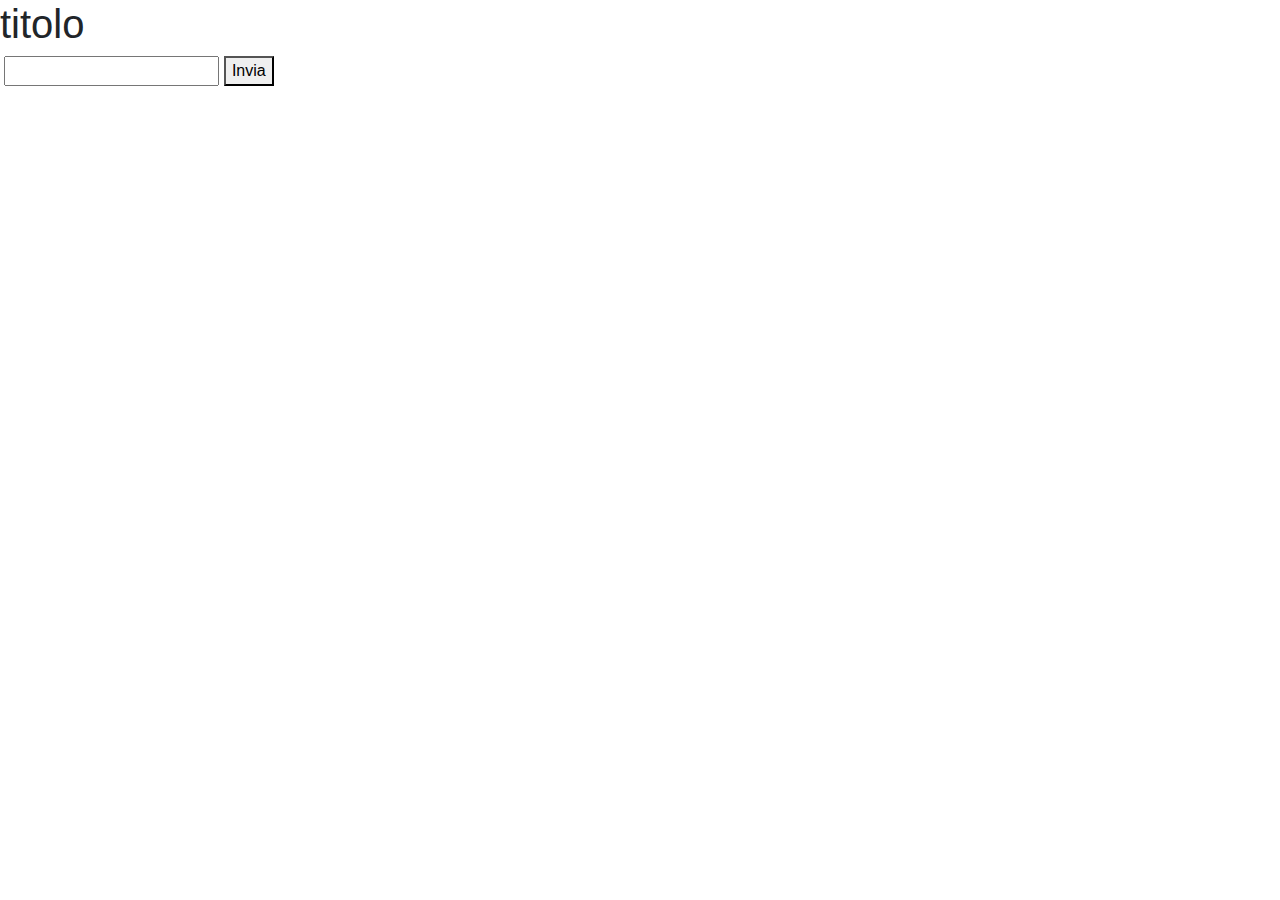
==== index.html @ 0d67272e "added project scaffolding" ====
<head>
    <meta charset="UTF-8">
    <meta name="viewport" content="width=device-width, initial-scale=1.0">

    <title>Document</title>
    <link rel="stylesheet" href="https://cdn.jsdelivr.net/npm/bootstrap@4.4.1/dist/css/bootstrap.min.css"
        integrity="sha384-Vkoo8x4CGsO3+Hhxv8T/Q5PaXtkKtu6ug5TOeNV6gBiFeWPGFN9MuhOf23Q9Ifjh" crossorigin="anonymous">
    <link rel="stylesheet" href="css/style.css">
</head>

<body>
    <div id="app">
        <h1>titolo</h1>

        <!-- data -->
        <label for="data"></label>
        <input type="text" id="data" name="data">

        <!-- send -->
        <button>Invia</button>

        <!-- output / errore -->
        <div class="alert d-none"></div>
    </div>

    <script src="js/script.js">

    </script>
</body>
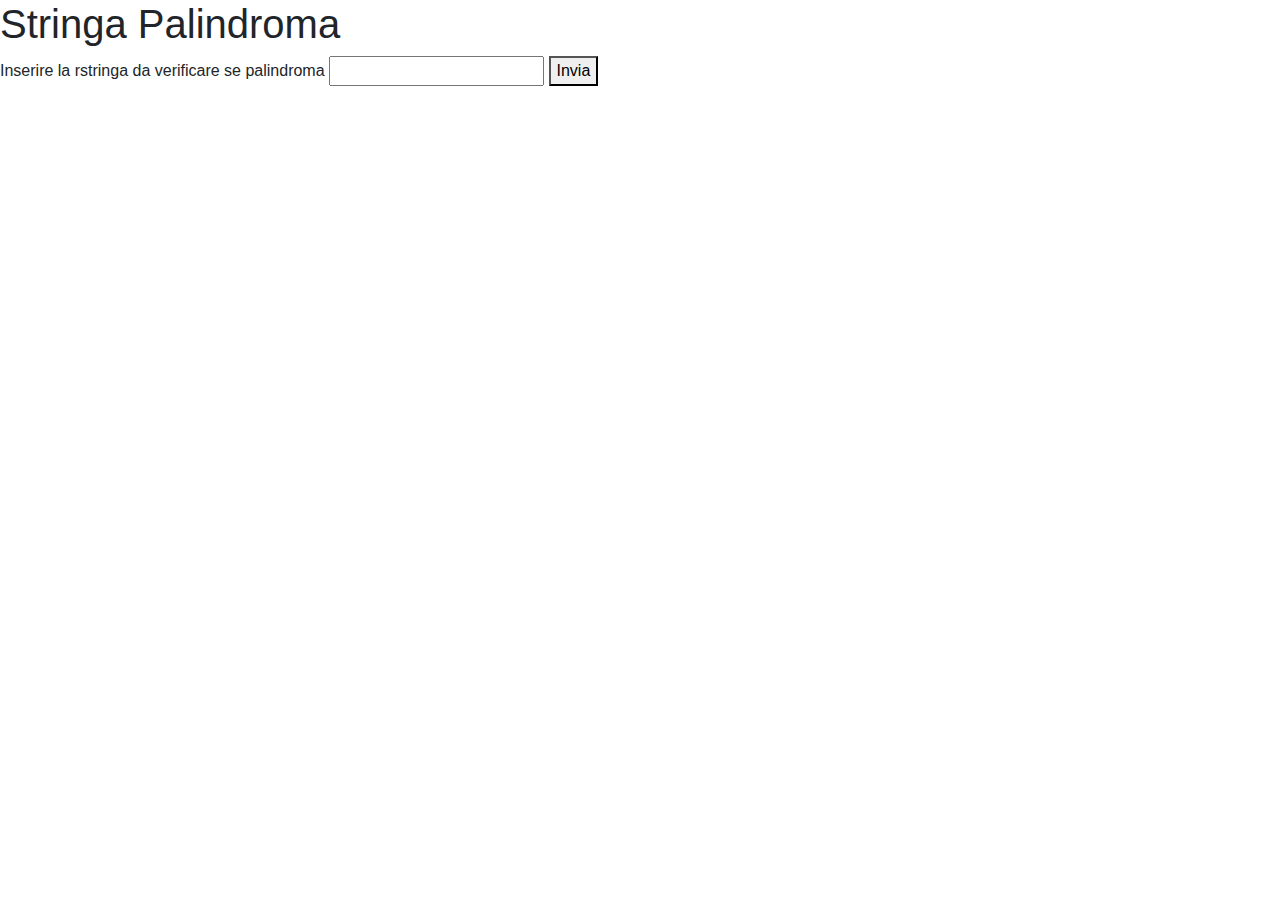
==== commit c9803334: "added palindrome check function" ====
--- a/index.html
+++ b/index.html
@@ -10,10 +10,10 @@
 
 <body>
     <div id="app">
-        <h1>titolo</h1>
+        <h1>Stringa Palindroma</h1>
 
         <!-- data -->
-        <label for="data"></label>
+        <label for="data">Inserire la rstringa da verificare se palindroma </label>
         <input type="text" id="data" name="data">
 
         <!-- send -->
@@ -23,7 +23,6 @@
         <div class="alert d-none"></div>
     </div>
 
-    <script src="js/script.js">
-
-    </script>
+    <script src="js/script.js"></script>
+    <script src="js/utilities.js"></script>
 </body>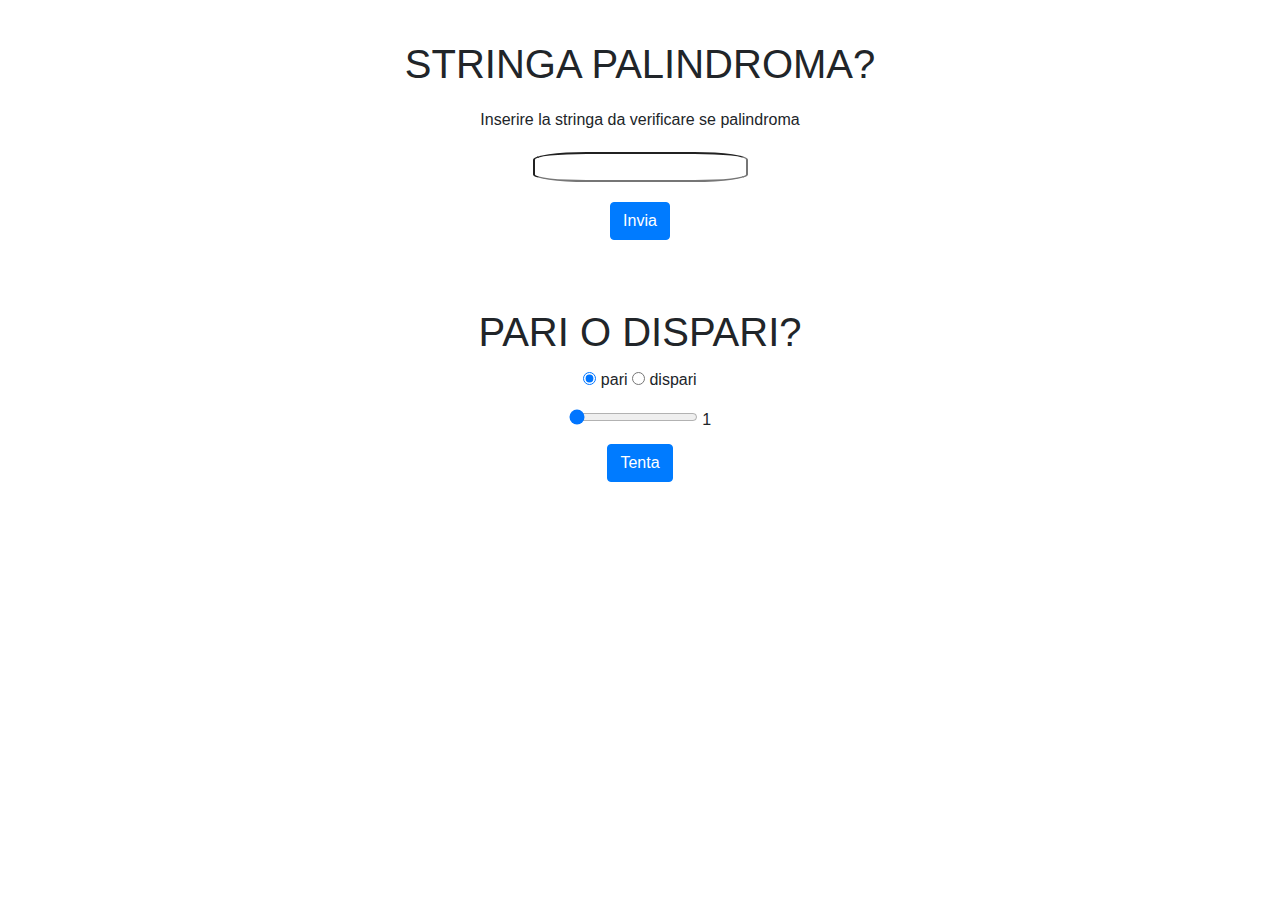
==== commit 3ef7eb64: "adjusted graphics to css file" ====
--- a/index.html
+++ b/index.html
@@ -9,20 +9,36 @@
 </head>
 
 <body>
-    <div id="app">
-        <h1>Stringa Palindroma</h1>
+    <div class="container">
+        <div id="palindrome" class="pb-3 pt-4 d-flex flex-column align-items-center ">
+            <h1 class="m-3 text-uppercase">Stringa Palindroma?</h1>
+            <!-- data -->
+            <label for="data" class="m-1">Inserire la stringa da verificare se palindroma </label>
+            <input type="text" id="data" name="data" class="m-3">
+            <!-- send -->
+            <button class="btn btn-primary m-1">Invia</button>
+            <!-- output / errore -->
+            <div class="alert d-none m-1"></div>
+        </div>
 
-        <!-- data -->
-        <label for="data">Inserire la rstringa da verificare se palindroma </label>
-        <input type="text" id="data" name="data">
-
-        <!-- send -->
-        <button>Invia</button>
-
-        <!-- output / errore -->
-        <div class="alert d-none"></div>
+        <!-- pari o dispari -->
+        <div id="evenOrOdd" class="d-flex flex-column align-items-center">
+            <h1 class="text-center pt-5 text-uppercase">pari o dispari?</h1>
+            <div class="radio-container m-1">
+                <input type="radio" name="pariDisp" id="pari" checked>
+                <label for="pari">pari</label>
+                <input type="radio" name="pariDisp" id="dispari">
+                <label for="dispari">dispari</label>
+            </div>
+            <div class="wrapper m-1">
+                <input type="range" name="gessRange" id="guessRange" min="1" max="5" step="1" value="1"
+                    oninput="updateTextInput('guessRange', 'guessOutput')">
+                <label for="guessRange"> <output id="guessOutput">1</output></label>
+            </div>
+            <button id="guess-submitter" class="btn btn-primary">Tenta</button>
+            <div id="guessResponse" style="display: none;"></div>
+        </div>
     </div>
-
     <script src="js/script.js"></script>
     <script src="js/utilities.js"></script>
 </body>--- a/css/style.css
+++ b/css/style.css
@@ -0,0 +1,31 @@
+body{
+    background-size: cover;
+    background-repeat: no-repeat;
+    background-image: url(https://media.istockphoto.com/id/1025881668/photo/panoramic-background-from-natural-birch-board.jpg?s=612x612&w=0&k=20&c=COScXCU2jayTCnVq0phuekfXGyA0bTvAa9TpgspJOqg=);
+    overflow-x: hidden;
+}
+
+#palindrome{
+    animation: appearLeft 2s;
+}
+
+#evenOrOdd{
+    animation: appearRight 2s;
+}
+
+@keyframes appearRight {
+    0%{transform: translate(-200%);}
+    100%{transform: translate(0%);}
+
+}
+
+@keyframes appearLeft {
+    0%{transform: translate(+200%);}
+    100%{transform: translate(0%);}
+
+}
+/* setting a proper background to data input */
+#data{
+    background-color: transparent;
+    border-radius: 25%;
+}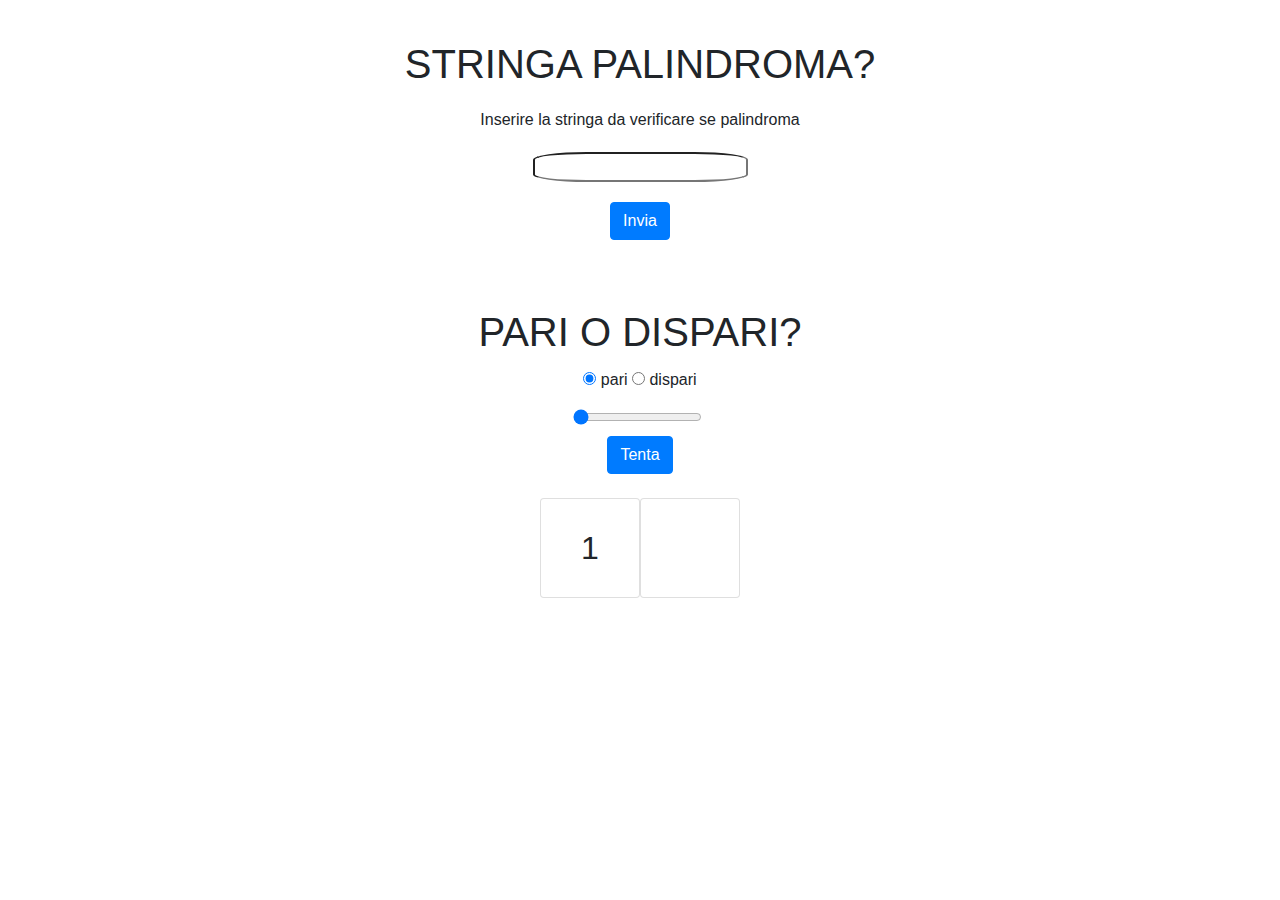
==== commit 85650259: "added animation to bot extraction via dice (previous code)" ====
--- a/index.html
+++ b/index.html
@@ -3,6 +3,9 @@
     <meta name="viewport" content="width=device-width, initial-scale=1.0">
 
     <title>Document</title>
+    <link rel="stylesheet" href="https://cdnjs.cloudflare.com/ajax/libs/font-awesome/6.4.2/css/all.min.css"
+        integrity="sha512-z3gLpd7yknf1YoNbCzqRKc4qyor8gaKU1qmn+CShxbuBusANI9QpRohGBreCFkKxLhei6S9CQXFEbbKuqLg0DA=="
+        crossorigin="anonymous" referrerpolicy="no-referrer" />
     <link rel="stylesheet" href="https://cdn.jsdelivr.net/npm/bootstrap@4.4.1/dist/css/bootstrap.min.css"
         integrity="sha384-Vkoo8x4CGsO3+Hhxv8T/Q5PaXtkKtu6ug5TOeNV6gBiFeWPGFN9MuhOf23Q9Ifjh" crossorigin="anonymous">
     <link rel="stylesheet" href="css/style.css">
@@ -32,11 +35,15 @@
             </div>
             <div class="wrapper m-1">
                 <input type="range" name="gessRange" id="guessRange" min="1" max="5" step="1" value="1"
-                    oninput="updateTextInput('guessRange', 'guessOutput')">
-                <label for="guessRange"> <output id="guessOutput">1</output></label>
+                    oninput="updateTextInput('guessRange', 'diceHuman')">
+                <label for="guessRange">
             </div>
-            <button id="guess-submitter" class="btn btn-primary">Tenta</button>
-            <div id="guessResponse" style="display: none;"></div>
+            <button id="guess-submitter" class="btn btn-primary mb-4">Tenta</button>
+            <div class="d-flex flex-row space-evenly">
+                <div class="dice card" id="diceHuman">1</div>
+                <div id="guessResponse" style="display: none;"></div>
+                <div class="dice card" id="diceBot"></div>
+            </div>
         </div>
     </div>
     <script src="js/script.js"></script>
--- a/css/style.css
+++ b/css/style.css
@@ -28,4 +28,27 @@
 #data{
     background-color: transparent;
     border-radius: 25%;
+}
+
+.dice{
+    height: 100px;
+    width: 100px;
+    
+    
+    display: flex;
+    text-align: center;
+    flex-direction: column;
+    justify-content: center;
+    font-size: 2em;
+
+
+}
+
+#guessResponse{
+    font-size: 5em;
+    display: flex;
+    flex-direction: column;
+    padding: 5%;
+    justify-content: center;
+    align-items: center;
 }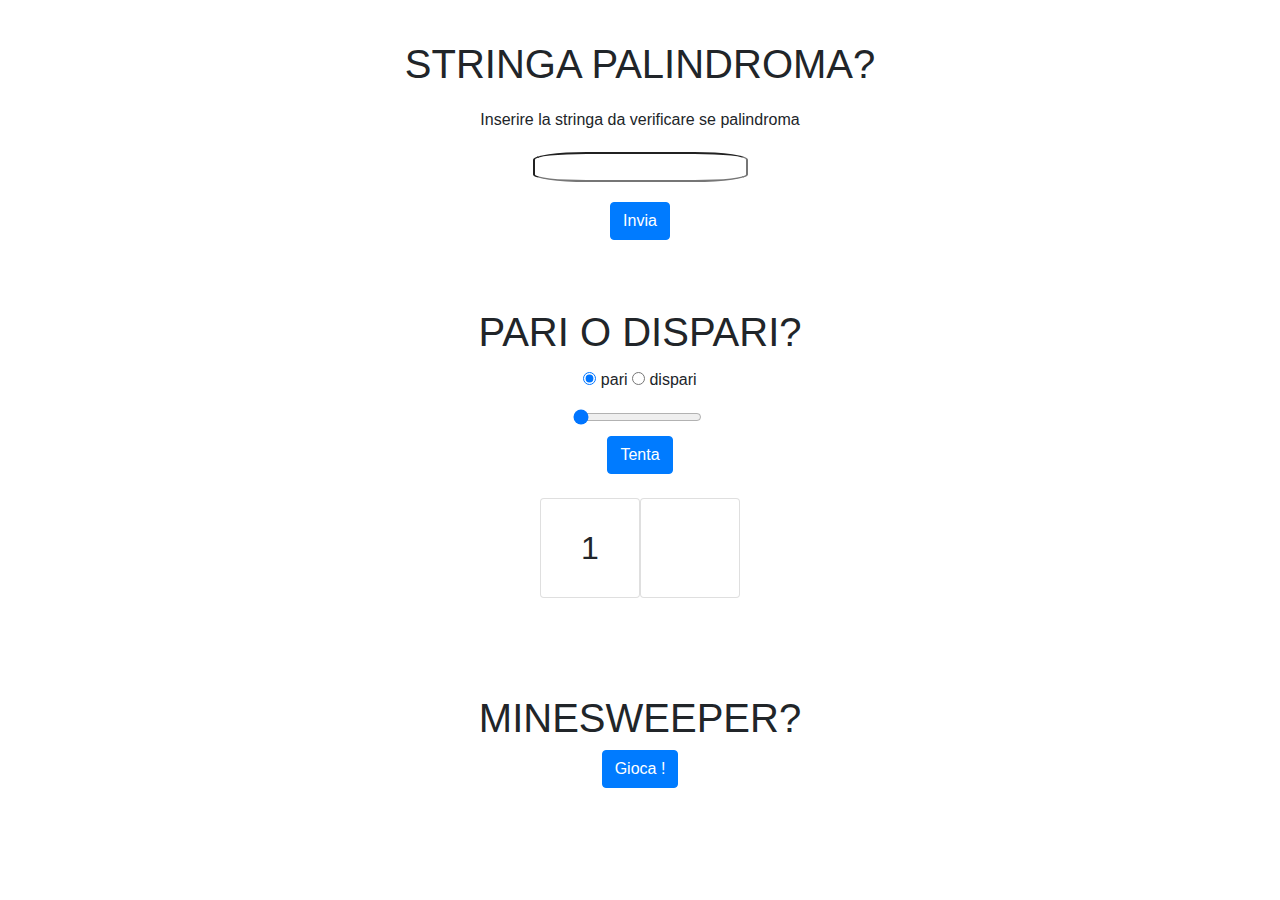
==== commit 182d8437: "BONUS added a minesweeper game accessible in another page" ====
--- a/index.html
+++ b/index.html
@@ -45,6 +45,11 @@
                 <div class="dice card" id="diceBot"></div>
             </div>
         </div>
+
+        <div id="minesweeper" class="d-flex flex-column justify-content-center align-items-center p-5">
+            <h1 class="text-center pt-5 text-uppercase">minesweeper?</h1>
+            <a href="minesweeper/index2.html" class="btn btn-primary">Gioca !</a>
+        </div>
     </div>
     <script src="js/script.js"></script>
     <script src="js/utilities.js"></script>
--- a/css/style.css
+++ b/css/style.css
@@ -13,6 +13,10 @@
     animation: appearRight 2s;
 }
 
+#minesweeper{
+    animation: appearLeft 2s;
+}
+
 @keyframes appearRight {
     0%{transform: translate(-200%);}
     100%{transform: translate(0%);}
@@ -24,6 +28,8 @@
     100%{transform: translate(0%);}
 
 }
+
+
 /* setting a proper background to data input */
 #data{
     background-color: transparent;
@@ -51,4 +57,5 @@
     padding: 5%;
     justify-content: center;
     align-items: center;
-}+}
+
